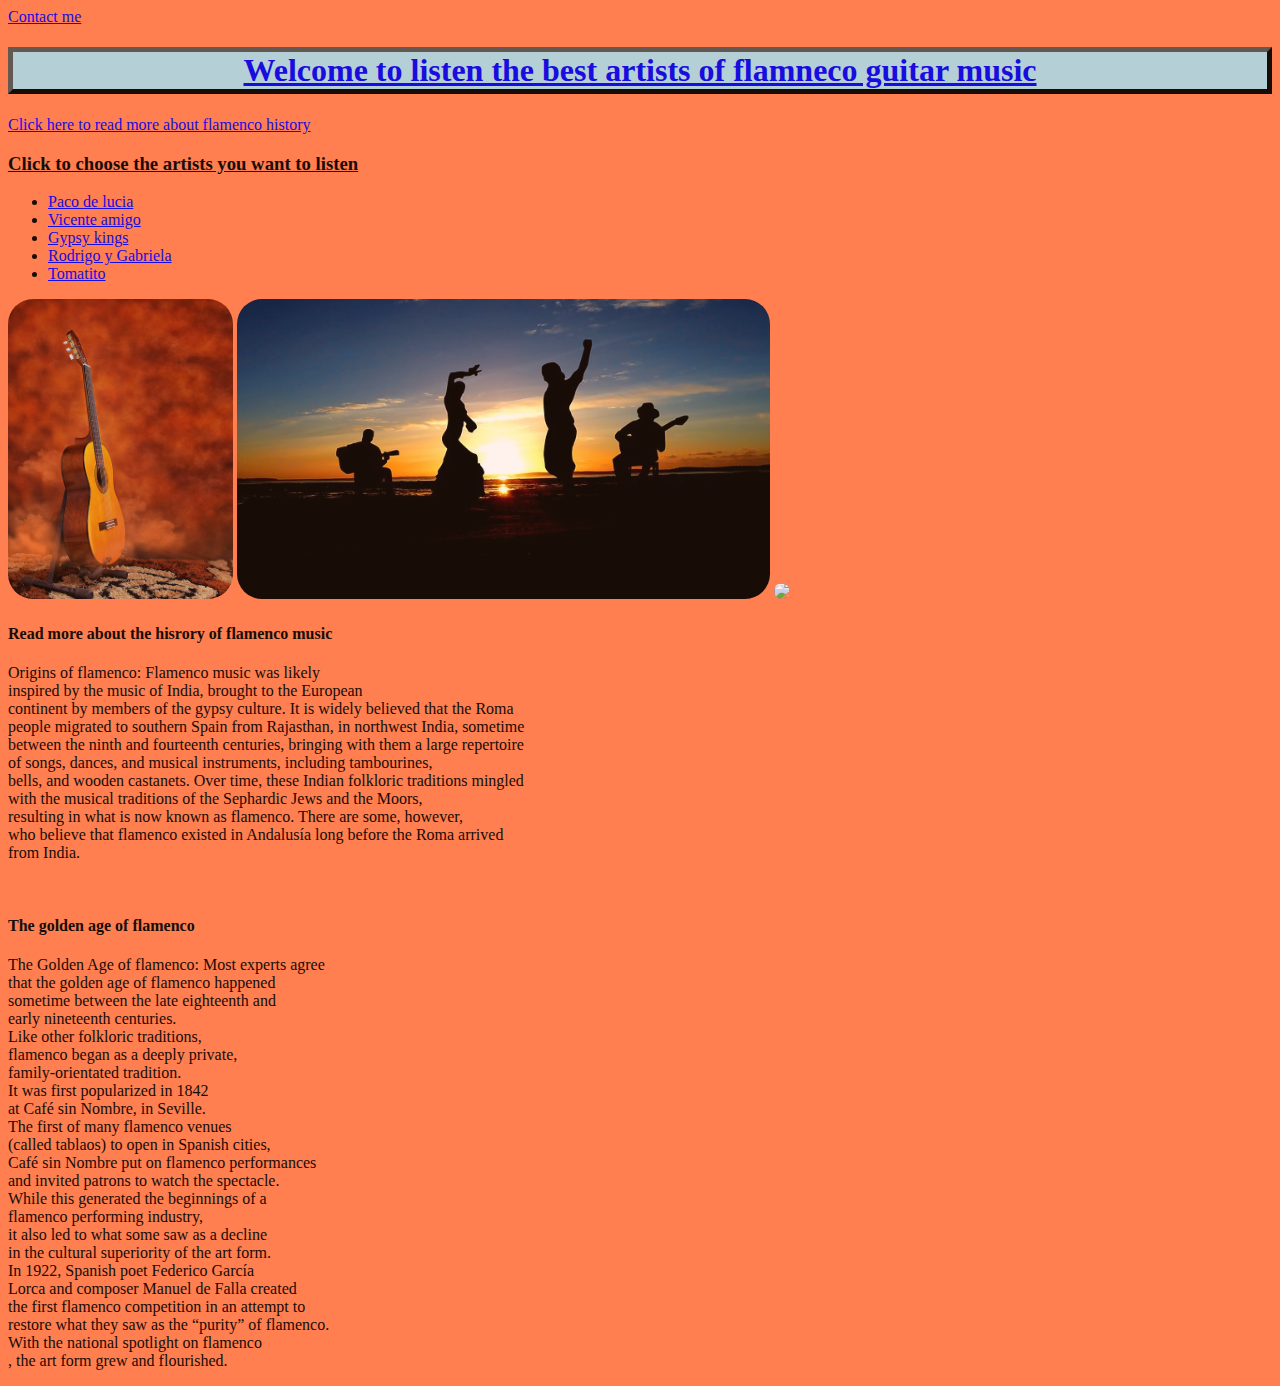
==== index.html @ 71bdaf40 "Add files via upload" ====
<!DOCTYPE html>
<html>
<head>
<a href="contact me.html">Contact me
<link rel="stylesheet" href="style.css">
<title>Flamenco Music</title>


</head>

<body>
<h1>Welcome to listen the best artists of flamneco guitar music</h1> 
<a href="#flamenco">Click here to read more about flamenco history</a>
<h3><u>Click to choose the artists you want to listen</u></h3>

<ul>
<li><a href="https://www.youtube.com/results?search_query=paco+de+lucia" target="_blank">Paco de lucia</a></li>
<li><a href="https://www.youtube.com/results?search_query=vicente+amigo" target="_blank">Vicente amigo</a></li>
<li><a href="https://www.youtube.com/results?search_query=gypsy+king" target="_blank">Gypsy kings</a></li>
<li><a href="https://www.youtube.com/results?search_query=rodrigo+y+gabriela" target="_blank">Rodrigo y Gabriela</a></li>
<li><a href="https://www.youtube.com/results?search_query=tomatito" target="_blank">Tomatito</a></li>

</ul>
<img src="img/guitar classic.jpg" />
<img src="img/sunset dance.jpg" />
<img src="https://media.istockphoto.com/id/1289684289/vector/woman-and-man-dancing-flamenco-with-guitar-vector-illustration.jpg?s=612x612&w=0&k=20&c=x_beMVxQnCf5PeYCL8fDt6MRxqlNmsT7DRpklMkXvto=" />
<h4 id="flamenco"><b>Read more about the hisrory of flamenco music</b></h4>
<p>Origins of flamenco: Flamenco music was likely<br> inspired by the music of India, brought to the European<br> continent by members of the gypsy culture. It is widely believed that the Roma<br> people migrated to southern Spain from Rajasthan, in northwest India, sometime <br>between the ninth and fourteenth centuries, bringing with them a large repertoire<br> of songs, dances, and musical instruments, including tambourines,<br> bells, and wooden castanets. Over time, these Indian folkloric traditions mingled<br> with the musical traditions of the Sephardic Jews and the Moors,<br> resulting in what is now known as flamenco. There are some, however,<br> who believe that flamenco existed in Andalusía long before the Roma arrived<br> from India.
</p>
<br>
<h4>The golden age of flamenco
</h4>

<p>The Golden Age of flamenco: Most experts agree<br> that the golden age of flamenco happened<br> sometime between the late eighteenth and <br>early nineteenth centuries.<br> Like other folkloric traditions,<br> flamenco began as a deeply private,<br> family-orientated tradition.<br> It was first popularized in 1842<br> at Café sin Nombre, in Seville.<br> The first of many flamenco venues<br> (called tablaos) to open in Spanish cities,<br> Café sin Nombre put on flamenco performances<br> and invited patrons to watch the spectacle.<br> While this generated the beginnings of a<br> flamenco performing industry,<br> it also led to what some saw as a decline<br> in the cultural superiority of the art form.<br> In 1922, Spanish poet Federico García<br> Lorca and composer Manuel de Falla created<br> the first flamenco competition in an attempt to<br> restore what they saw as the “purity” of flamenco.<br> With the national spotlight on flamenco<br>, the art form grew and flourished.
</p>


</body>



</html>
---- style.css ----
body {
  background-color:  coral;
  opacity: 0.9;
}

h1 {
	
  border: 5px outset black;
  background-color: lightblue;    
  text-align: center;
}
	

 
 
 

h3 {color:black;	}

img {
	height:300px;
  border-radius: 25px;
  
}
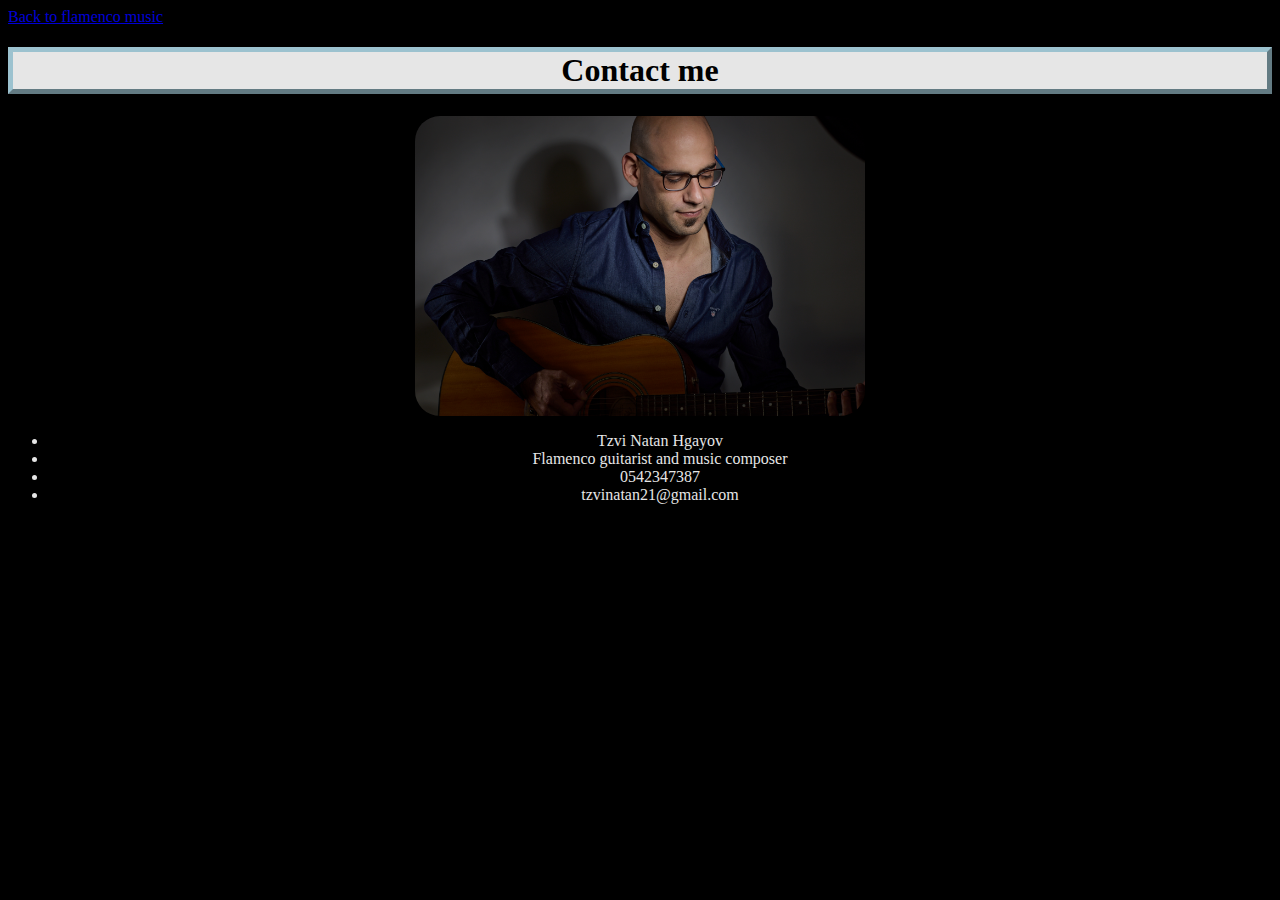
==== commit 4d67fe70: "Add files via upload" ====
--- a/index.html
+++ b/index.html
@@ -1,42 +1,25 @@
-<!DOCTYPE html>
 <html>
 <head>
-<a href="contact me.html">Contact me
-<link rel="stylesheet" href="style.css">
-<title>Flamenco Music</title>
+<link rel="stylesheet" href="styles.css">
+
+<title>Contact me</title>
+</head>
 
 
-</head>
+<body>
+<a href="index.html">Back to flamenco music</a>
+<h1>Contact me</h1>
 
-<body>
-<h1>Welcome to listen the best artists of flamneco guitar music</h1> 
-<a href="#flamenco">Click here to read more about flamenco history</a>
-<h3><u>Click to choose the artists you want to listen</u></h3>
+<img src="img/Zvika3107.jpg" />
+
 
 <ul>
-<li><a href="https://www.youtube.com/results?search_query=paco+de+lucia" target="_blank">Paco de lucia</a></li>
-<li><a href="https://www.youtube.com/results?search_query=vicente+amigo" target="_blank">Vicente amigo</a></li>
-<li><a href="https://www.youtube.com/results?search_query=gypsy+king" target="_blank">Gypsy kings</a></li>
-<li><a href="https://www.youtube.com/results?search_query=rodrigo+y+gabriela" target="_blank">Rodrigo y Gabriela</a></li>
-<li><a href="https://www.youtube.com/results?search_query=tomatito" target="_blank">Tomatito</a></li>
+<li>Tzvi Natan Hgayov</li>
+<li>Flamenco guitarist and music composer</li>
+<li>0542347387</li>
+<li>tzvinatan21@gmail.com</li>
 
 </ul>
-<img src="img/guitar classic.jpg" />
-<img src="img/sunset dance.jpg" />
-<img src="https://media.istockphoto.com/id/1289684289/vector/woman-and-man-dancing-flamenco-with-guitar-vector-illustration.jpg?s=612x612&w=0&k=20&c=x_beMVxQnCf5PeYCL8fDt6MRxqlNmsT7DRpklMkXvto=" />
-<h4 id="flamenco"><b>Read more about the hisrory of flamenco music</b></h4>
-<p>Origins of flamenco: Flamenco music was likely<br> inspired by the music of India, brought to the European<br> continent by members of the gypsy culture. It is widely believed that the Roma<br> people migrated to southern Spain from Rajasthan, in northwest India, sometime <br>between the ninth and fourteenth centuries, bringing with them a large repertoire<br> of songs, dances, and musical instruments, including tambourines,<br> bells, and wooden castanets. Over time, these Indian folkloric traditions mingled<br> with the musical traditions of the Sephardic Jews and the Moors,<br> resulting in what is now known as flamenco. There are some, however,<br> who believe that flamenco existed in Andalusía long before the Roma arrived<br> from India.
-</p>
-<br>
-<h4>The golden age of flamenco
-</h4>
-
-<p>The Golden Age of flamenco: Most experts agree<br> that the golden age of flamenco happened<br> sometime between the late eighteenth and <br>early nineteenth centuries.<br> Like other folkloric traditions,<br> flamenco began as a deeply private,<br> family-orientated tradition.<br> It was first popularized in 1842<br> at Café sin Nombre, in Seville.<br> The first of many flamenco venues<br> (called tablaos) to open in Spanish cities,<br> Café sin Nombre put on flamenco performances<br> and invited patrons to watch the spectacle.<br> While this generated the beginnings of a<br> flamenco performing industry,<br> it also led to what some saw as a decline<br> in the cultural superiority of the art form.<br> In 1922, Spanish poet Federico García<br> Lorca and composer Manuel de Falla created<br> the first flamenco competition in an attempt to<br> restore what they saw as the “purity” of flamenco.<br> With the national spotlight on flamenco<br>, the art form grew and flourished.
-</p>
-
 
 </body>
-
-
-
-</html>				+</html>--- a/styles.css
+++ b/styles.css
@@ -0,0 +1,35 @@
+
+body {background-color:  black;
+  opacity: 0.9;
+  
+}
+h1 {
+  border: 5px outset lightblue;
+  background-color: white;    
+  text-align: center;
+  }
+  
+  
+  
+  img {
+	height:300px;
+  border-radius: 25px;
+  display: block;
+  margin-left: auto;
+  margin-right: auto;
+}
+  
+  
+  
+  ul 
+  {color: white;
+  text-align: center;
+  
+  }
+  fa {
+  padding: 20px;
+  font-size: 30px;
+  width: 50px;
+  text-align: center;
+  text-decoration: none;
+}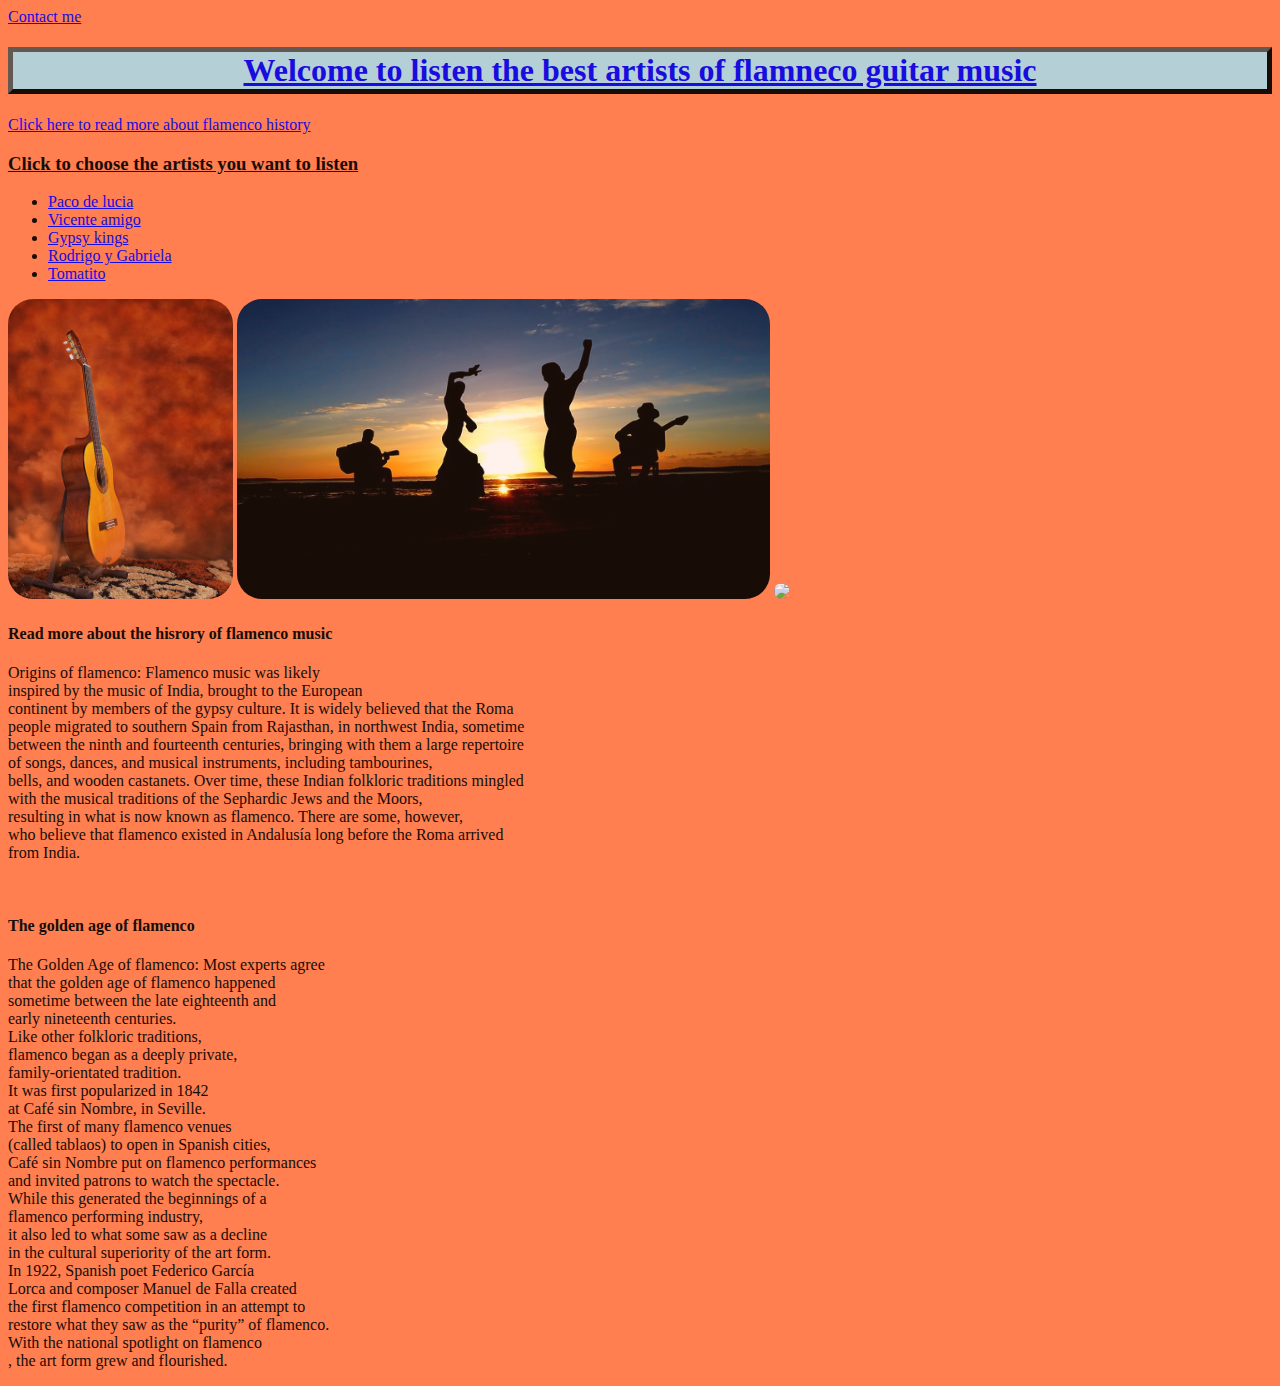
==== commit b057567a: "Add files via upload" ====
--- a/index.html
+++ b/index.html
@@ -1,25 +1,42 @@
+<!DOCTYPE html>
 <html>
 <head>
-<link rel="stylesheet" href="styles.css">
+<a href="contact me.html">Contact me
+<link rel="stylesheet" href="style.css">
+<title>Flamenco Music</title>
 
-<title>Contact me</title>
+
 </head>
 
+<body>
+<h1>Welcome to listen the best artists of flamneco guitar music</h1> 
+<a href="#flamenco">Click here to read more about flamenco history</a>
+<h3><u>Click to choose the artists you want to listen</u></h3>
 
-<body>
-<a href="index.html">Back to flamenco music</a>
-<h1>Contact me</h1>
+<ul>
+<li><a href="https://www.youtube.com/results?search_query=paco+de+lucia" target="_blank">Paco de lucia</a></li>
+<li><a href="https://www.youtube.com/results?search_query=vicente+amigo" target="_blank">Vicente amigo</a></li>
+<li><a href="https://www.youtube.com/results?search_query=gypsy+king" target="_blank">Gypsy kings</a></li>
+<li><a href="https://www.youtube.com/results?search_query=rodrigo+y+gabriela" target="_blank">Rodrigo y Gabriela</a></li>
+<li><a href="https://www.youtube.com/results?search_query=tomatito" target="_blank">Tomatito</a></li>
 
-<img src="img/Zvika3107.jpg" />
+</ul>
+<img src="img/guitar classic.jpg" />
+<img src="img/sunset dance.jpg" />
+<img src="https://media.istockphoto.com/id/1289684289/vector/woman-and-man-dancing-flamenco-with-guitar-vector-illustration.jpg?s=612x612&w=0&k=20&c=x_beMVxQnCf5PeYCL8fDt6MRxqlNmsT7DRpklMkXvto=" />
+<h4 id="flamenco"><b>Read more about the hisrory of flamenco music</b></h4>
+<p>Origins of flamenco: Flamenco music was likely<br> inspired by the music of India, brought to the European<br> continent by members of the gypsy culture. It is widely believed that the Roma<br> people migrated to southern Spain from Rajasthan, in northwest India, sometime <br>between the ninth and fourteenth centuries, bringing with them a large repertoire<br> of songs, dances, and musical instruments, including tambourines,<br> bells, and wooden castanets. Over time, these Indian folkloric traditions mingled<br> with the musical traditions of the Sephardic Jews and the Moors,<br> resulting in what is now known as flamenco. There are some, however,<br> who believe that flamenco existed in Andalusía long before the Roma arrived<br> from India.
+</p>
+<br>
+<h4>The golden age of flamenco
+</h4>
+
+<p>The Golden Age of flamenco: Most experts agree<br> that the golden age of flamenco happened<br> sometime between the late eighteenth and <br>early nineteenth centuries.<br> Like other folkloric traditions,<br> flamenco began as a deeply private,<br> family-orientated tradition.<br> It was first popularized in 1842<br> at Café sin Nombre, in Seville.<br> The first of many flamenco venues<br> (called tablaos) to open in Spanish cities,<br> Café sin Nombre put on flamenco performances<br> and invited patrons to watch the spectacle.<br> While this generated the beginnings of a<br> flamenco performing industry,<br> it also led to what some saw as a decline<br> in the cultural superiority of the art form.<br> In 1922, Spanish poet Federico García<br> Lorca and composer Manuel de Falla created<br> the first flamenco competition in an attempt to<br> restore what they saw as the “purity” of flamenco.<br> With the national spotlight on flamenco<br>, the art form grew and flourished.
+</p>
 
 
-<ul>
-<li>Tzvi Natan Hgayov</li>
-<li>Flamenco guitarist and music composer</li>
-<li>0542347387</li>
-<li>tzvinatan21@gmail.com</li>
+</body>
 
-</ul>
 
-</body>
-</html>+
+</html>				--- a/style.css
+++ b/style.css
@@ -0,0 +1,24 @@
+body {
+  background-color:  coral;
+  opacity: 0.9;
+}
+
+h1 {
+	
+  border: 5px outset black;
+  background-color: lightblue;    
+  text-align: center;
+}
+	
+
+ 
+ 
+ 
+
+h3 {color:black;	}
+
+img {
+	height:300px;
+  border-radius: 25px;
+  
+} 
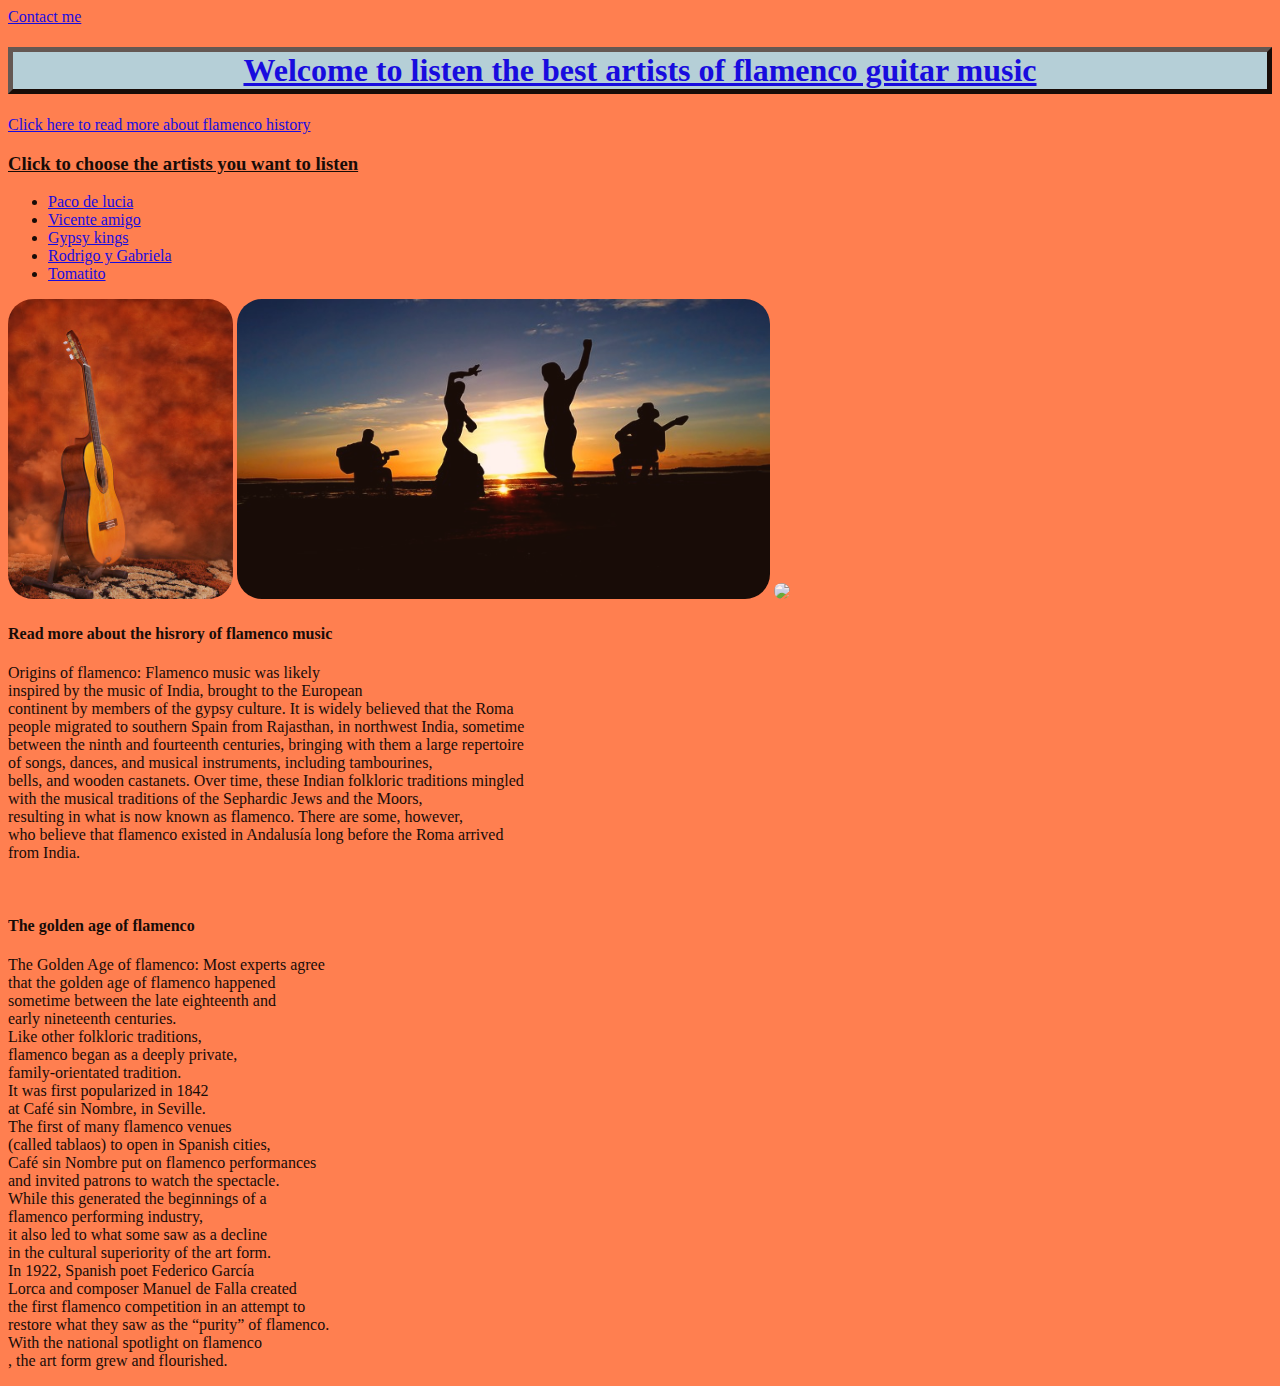
==== commit 0e73ada3: "Add files via upload" ====
--- a/index.html
+++ b/index.html
@@ -1,7 +1,7 @@
 <!DOCTYPE html>
 <html>
 <head>
-<a href="contact me.html">Contact me
+<a href="contact-me.html">Contact me
 <link rel="stylesheet" href="style.css">
 <title>Flamenco Music</title>
 
@@ -9,7 +9,7 @@
 </head>
 
 <body>
-<h1>Welcome to listen the best artists of flamneco guitar music</h1> 
+<h1>Welcome to listen the best artists of flamenco guitar music</h1> 
 <a href="#flamenco">Click here to read more about flamenco history</a>
 <h3><u>Click to choose the artists you want to listen</u></h3>
 
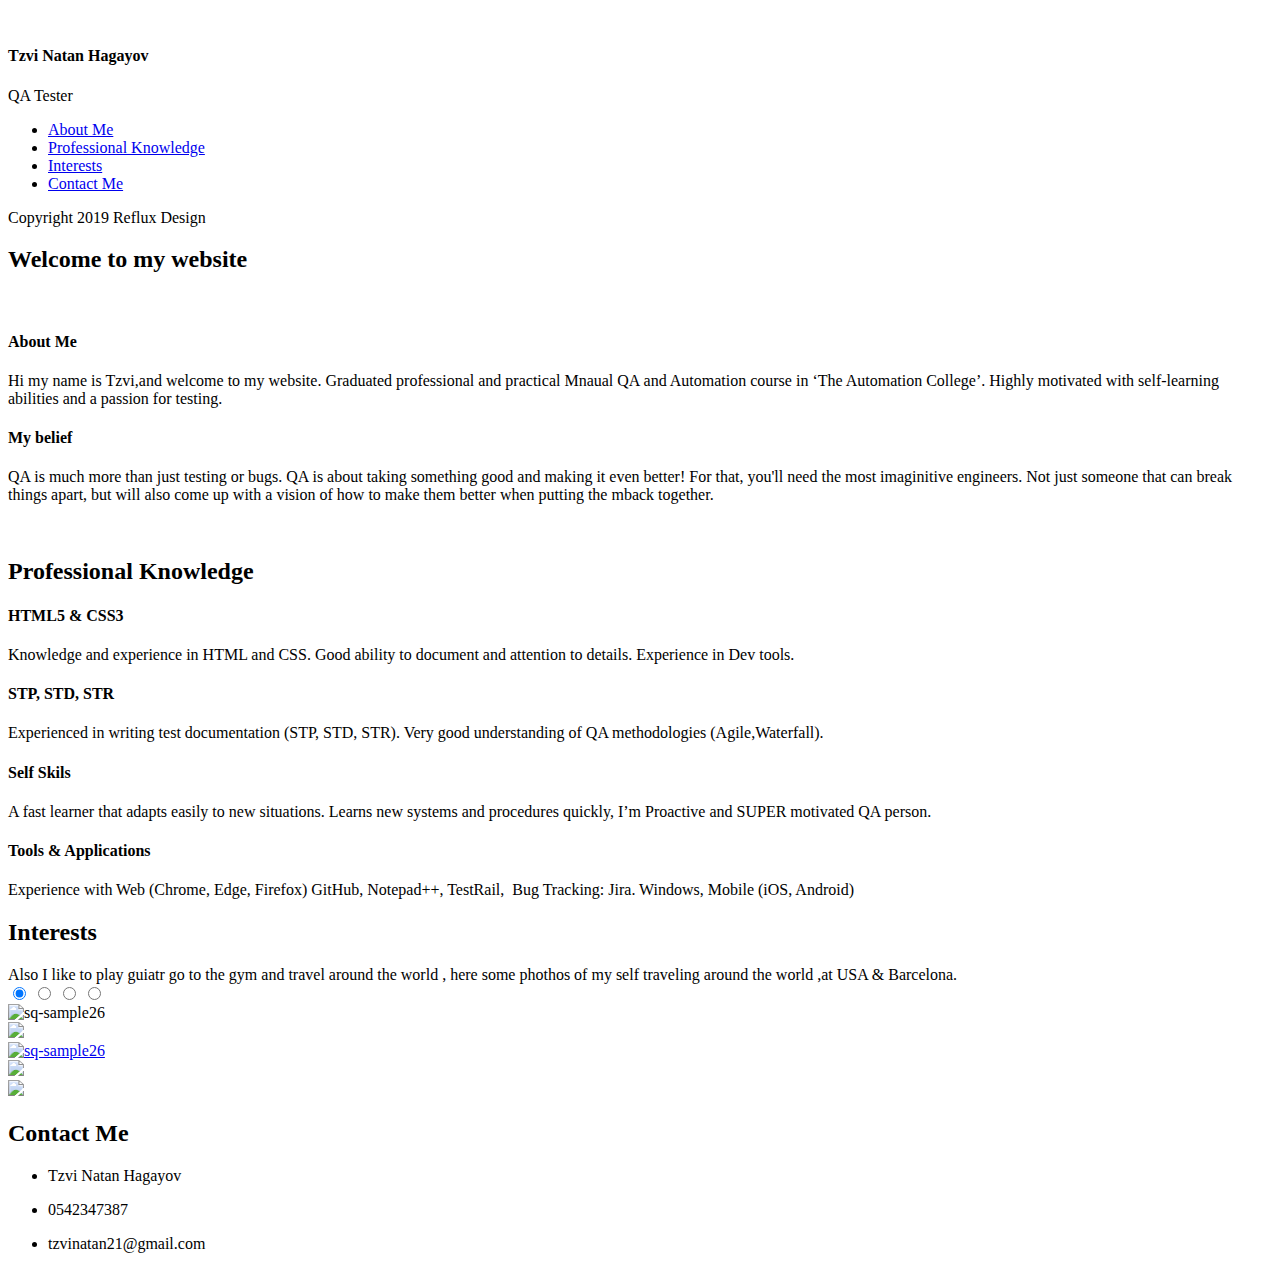
==== commit 5dd44034: "Add files via upload" ====
--- a/index.html
+++ b/index.html
@@ -1,42 +1,405 @@
 <!DOCTYPE html>
-<html>
-<head>
-<a href="contact-me.html">Contact me
-<link rel="stylesheet" href="style.css">
-<title>Flamenco Music</title>
-
-
-</head>
-
-<body>
-<h1>Welcome to listen the best artists of flamenco guitar music</h1> 
-<a href="#flamenco">Click here to read more about flamenco history</a>
-<h3><u>Click to choose the artists you want to listen</u></h3>
-
-<ul>
-<li><a href="https://www.youtube.com/results?search_query=paco+de+lucia" target="_blank">Paco de lucia</a></li>
-<li><a href="https://www.youtube.com/results?search_query=vicente+amigo" target="_blank">Vicente amigo</a></li>
-<li><a href="https://www.youtube.com/results?search_query=gypsy+king" target="_blank">Gypsy kings</a></li>
-<li><a href="https://www.youtube.com/results?search_query=rodrigo+y+gabriela" target="_blank">Rodrigo y Gabriela</a></li>
-<li><a href="https://www.youtube.com/results?search_query=tomatito" target="_blank">Tomatito</a></li>
-
-</ul>
-<img src="img/guitar classic.jpg" />
-<img src="img/sunset dance.jpg" />
-<img src="https://media.istockphoto.com/id/1289684289/vector/woman-and-man-dancing-flamenco-with-guitar-vector-illustration.jpg?s=612x612&w=0&k=20&c=x_beMVxQnCf5PeYCL8fDt6MRxqlNmsT7DRpklMkXvto=" />
-<h4 id="flamenco"><b>Read more about the hisrory of flamenco music</b></h4>
-<p>Origins of flamenco: Flamenco music was likely<br> inspired by the music of India, brought to the European<br> continent by members of the gypsy culture. It is widely believed that the Roma<br> people migrated to southern Spain from Rajasthan, in northwest India, sometime <br>between the ninth and fourteenth centuries, bringing with them a large repertoire<br> of songs, dances, and musical instruments, including tambourines,<br> bells, and wooden castanets. Over time, these Indian folkloric traditions mingled<br> with the musical traditions of the Sephardic Jews and the Moors,<br> resulting in what is now known as flamenco. There are some, however,<br> who believe that flamenco existed in Andalusía long before the Roma arrived<br> from India.
+<html lang="en">
+  <head>
+    <meta charset="utf-8" />
+    <meta
+      name="viewport"
+      content="width=device-width, initial-scale=1, shrink-to-fit=no"
+    />
+    <meta name="description" content="" />
+    <meta name="author" content="" />
+    <link
+      href="https://fonts.googleapis.com/css?family=Lato:100,300,400,700,900"
+      rel="stylesheet"
+    />
+
+    <title>Reflux HTML CSS Template</title>
+<!--
+Reflux Template
+https://templatemo.com/tm-531-reflux
+-->
+    <!-- Bootstrap core CSS -->
+    <link href="vendor/bootstrap/css/bootstrap.min.css" rel="stylesheet" />
+
+    <!-- Additional CSS Files -->
+    <link rel="stylesheet" href="assets/css/fontawesome.css" />
+    <link rel="stylesheet" href="assets/css/templatemo-style.css" />
+    <link rel="stylesheet" href="assets/css/owl.css" />
+    <link rel="stylesheet" href="assets/css/lightbox.css" />
+  </head>
+
+  <body>
+    <div id="page-wraper">
+      <!-- Sidebar Menu -->
+      <div class="responsive-nav">
+        <i class="fa fa-bars" id="menu-toggle"></i>
+        <div id="menu" class="menu">
+          <i class="fa fa-times" id="menu-close"></i>
+          <div class="container">
+            <div class="image">
+              <a href="#"><img src="assets/images/Zvika2814.jpg" alt="" /></a>
+            </div>
+            <div class="author-content">
+              <h4>Tzvi Natan Hagayov</h4>
+              <span>QA Tester</span>
+            </div>
+            <nav class="main-nav" role="navigation">
+              <ul class="main-menu">
+                <li><a href="#section1">About Me</a></li>
+                <li><a href="#section2">Professional Knowledge</a></li>
+                <li><a href="#section3">Interests</a></li>
+				 <li><a href="#section4">Contact Me</a></li>
+				
+              </ul>
+            </nav>
+            <div class="social-network">
+              
+              
+            </div>
+            <div class="copyright-text">
+              <p>Copyright 2019 Reflux Design</p>
+            </div>
+          </div>
+        </div>
+      </div>
+
+      <section class="section about-me" data-section="section1">
+        <div class="container">
+          <div class="section-heading">
+            <h2>Welcome to my website</h2>
+            <div class="line-dec"></div>
+            <span
+              ><P></P> 
+			  
+             </span
+            >
+          </div>
+          <div class="left-image-post">
+            <div class="row">
+              <div class="col-md-6">
+                <div class="left-image">
+                  <img src="assets/images/New york 1.jpg" alt="" />
+                </div>
+              </div>
+              <div class="col-md-6">
+                <div class="right-text">
+                  <h4>About Me</h4>
+                  <p>
+                    Hi my name is Tzvi,and welcome to my website.
+					 Graduated professional and practical Mnaual QA and Automation course in
+					 ‘The Automation College’.
+					  Highly motivated with self-learning abilities
+                     and a passion for testing.
+                  </p>
+                 
+                </div>
+              </div>
+            </div>
+          </div>
+          <div class="right-image-post">
+            <div class="row">
+              <div class="col-md-6">
+                <div class="left-text">
+                  <h4>My belief</h4>
+                  <p>
+                    QA is much more than just testing or bugs.
+QA is about taking something good and making it even better!
+For that, you'll need the most imaginitive engineers.
+Not just someone that can break things apart,
+but will also come up with a vision of how to make
+them better when putting the mback together.
+
+
+                  </p>
+                  <div class="white-button">
+                   
+                  </div>
+                </div>
+              </div>
+              <div class="col-md-6">
+                <div class="right-image">
+                  <img src="assets/images/Zvika2814.jpg" alt="" />
+                </div>
+              </div>
+            </div>
+          </div>
+        </div>
+      </section>
+
+      <section class="section my-services" data-section="section2">
+        <div class="container">
+          <div class="section-heading">
+            <h2>Professional Knowledge</h2>
+            <div class="line-dec"></div>
+            <span
+              ></span
+            >
+          </div>
+          <div class="row">
+            <div class="col-md-6">
+              <div class="service-item">
+                <div class="first-service-icon service-icon"></div>
+                <h4>HTML5 &amp; CSS3</h4>
+                <p>
+                  Knowledge and experience in HTML and CSS.
+				  Good ability to document and attention to details.
+				  Experience in Dev tools.
+				  
+                </p>
+              </div>
+            </div>
+            <div class="col-md-6">
+              <div class="service-item">
+                <div class="second-service-icon service-icon"></div>
+                <h4>STP, STD, STR</h4>
+                <p>
+                 Experienced in writing test documentation (STP, STD, STR).
+				  Very good understanding of QA methodologies 
+				  (Agile,Waterfall).
+                </p>
+              </div>
+            </div>
+            <div class="col-md-6">
+              <div class="service-item">
+                <div class="third-service-icon service-icon"></div>
+                <h4>Self Skils</h4>
+                <p>
+                A fast learner that adapts easily to new situations.
+ Learns new systems and procedures quickly,
+ I’m Proactive and SUPER motivated QA person.
+				 
+                </p>
+              </div>
+            </div>
+            <div class="col-md-6">
+              <div class="service-item">
+                <div class="fourth-service-icon service-icon"></div>
+                <h4> Tools & Applications</h4>
+                <p>
+				Experience with Web 
+				 (Chrome, Edge, Firefox)
+                 GitHub, Notepad++, TestRail,
+ ️                 Bug Tracking: Jira.
+ Windows, Mobile (iOS, Android)
+                </p>
+              </div>
+            </div>
+          </div>
+        </div>
+      </section>
+
+      <section class="section my-work" data-section="section3">
+        <div class="container">
+          <div class="section-heading">
+            <h2>Interests</h2>
+            <div class="line-dec"></div>
+            <span
+              >Also I like to play guiatr go to the gym and travel around the world ,
+			  here some phothos of my self traveling around the world ,at USA & Barcelona.			  </span
+            >
+          </div>
+          <div class="row">
+            <div class="isotope-wrapper">
+              <form class="isotope-toolbar">
+                <label
+                  ><input
+                    type="radio"
+                    data-type="*"
+                    checked=""
+                    name="isotope-filter"
+                  />
+                  <span></span></label
+                >
+                <label
+                  ><input
+                    type="radio"
+                    data-type="people"
+                    name="isotope-filter"
+                  />
+                  <span></span></label
+                >
+                <label
+                  ><input
+                    type="radio"
+                    data-type="nature"
+                    name="isotope-filter"
+                  />
+                  <span></span></label
+                >
+                <label
+                  ><input
+                    type="radio"
+                    data-type="animals"
+                    name="isotope-filter"
+                  />
+                  <span></span></label
+                >
+              </form>
+              <div class="isotope-box">
+                <div class="isotope-item" data-type="nature">
+               
+                    <img
+                      src="assets/images/New york 2.jpg"
+                      alt="sq-sample26"
+                    />
+                   
+                      <a
+                        href="assets/images/New york 2.jpg"
+                        
+                       
+                       
+                    </figcaption>
+                  </figure>
+                </div>
+
+                <div class="isotope-item" data-type="people">
+                 
+                    <img
+                      src="assets/images/Barcelona 1.jpg"
+                   
+                        href="assets/images/Barcelona 1.jpg"
+                    
+                    
+
+                    </figcaption>
+                  </figure>
+                </div>
+
+                <div class="isotope-item" data-type="animals">
+                  
+                    <img
+                      src="assets/images/Barcelona 2.jpg"
+                      alt="sq-sample26"
+                    />
+                    <figcaption>
+                      <a
+                        href="assets/images/Barcelona 2.jpg"
+                   
+                    </figcaption>
+                  </figure>
+                </div>
+
+                <div class="isotope-item" data-type="people">
+                 
+                    <img
+                      src="assets/images/New york 3.jpg"
+                      
+                    />
+                    <figcaption>
+                      <a
+                        href="assets/images/New york 3.jpg"
+                      
+                   
+                      
+                      
+                    </figcaption>
+                  </figure>
+                </div>
+
+                <div class="isotope-item" data-type="nature">
+                 
+                    <img
+                      src="assets/images/Barcelona 3.jpg"
+
+                    />
+                    <figcaption>
+                      <a
+                        href="assets/images/Barcelona 3.jpg"
+                      
+                    </figcaption>
+                  </figure>
+                </div>
+
+                <div class="isotope-item" data-type="animals">
+                  <figure 
+                      ></a>
+
+                    </figcaption>
+                  </figure>
+                </div>
+              </div>
+            </div>
+          </div>
+        </div>
+      </section>
+
+      <section class="section contact-me" data-section="section4">
+        <div class="container">
+          <div class="section-heading">
+            <h2>Contact Me</h2>
+            <div class="line-dec"></div>
+            <span
+              ><ul>
+<li>Tzvi Natan Hagayov</li><p>
 </p>
-<br>
-<h4>The golden age of flamenco
-</h4>
-
-<p>The Golden Age of flamenco: Most experts agree<br> that the golden age of flamenco happened<br> sometime between the late eighteenth and <br>early nineteenth centuries.<br> Like other folkloric traditions,<br> flamenco began as a deeply private,<br> family-orientated tradition.<br> It was first popularized in 1842<br> at Café sin Nombre, in Seville.<br> The first of many flamenco venues<br> (called tablaos) to open in Spanish cities,<br> Café sin Nombre put on flamenco performances<br> and invited patrons to watch the spectacle.<br> While this generated the beginnings of a<br> flamenco performing industry,<br> it also led to what some saw as a decline<br> in the cultural superiority of the art form.<br> In 1922, Spanish poet Federico García<br> Lorca and composer Manuel de Falla created<br> the first flamenco competition in an attempt to<br> restore what they saw as the “purity” of flamenco.<br> With the national spotlight on flamenco<br>, the art form grew and flourished.
+
+<li>0542347387</li><p>
 </p>
-
-
-</body>
-
-
-
-</html>				+<li>tzvinatan21@gmail.com</li><p></p>
+
+</ul></span>
+			 
+          <span>
+            </span>
+
+    <!-- Scripts -->
+    <!-- Bootstrap core JavaScript -->
+    <script src="vendor/jquery/jquery.min.js"></script>
+    <script src="vendor/bootstrap/js/bootstrap.bundle.min.js"></script>
+
+    <script src="assets/js/isotope.min.js"></script>
+    <script src="assets/js/owl-carousel.js"></script>
+    <script src="assets/js/lightbox.js"></script>
+    <script src="assets/js/custom.js"></script>
+    <script>
+      //according to loftblog tut
+      $(".main-menu li:first").addClass("active");
+
+      var showSection = function showSection(section, isAnimate) {
+        var direction = section.replace(/#/, ""),
+          reqSection = $(".section").filter(
+            '[data-section="' + direction + '"]'
+          ),
+          reqSectionPos = reqSection.offset().top - 0;
+
+        if (isAnimate) {
+          $("body, html").animate(
+            {
+              scrollTop: reqSectionPos
+            },
+            800
+          );
+        } else {
+          $("body, html").scrollTop(reqSectionPos);
+        }
+      };
+
+      var checkSection = function checkSection() {
+        $(".section").each(function() {
+          var $this = $(this),
+            topEdge = $this.offset().top - 80,
+            bottomEdge = topEdge + $this.height(),
+            wScroll = $(window).scrollTop();
+          if (topEdge < wScroll && bottomEdge > wScroll) {
+            var currentId = $this.data("section"),
+              reqLink = $("a").filter("[href*=\\#" + currentId + "]");
+            reqLink
+              .closest("li")
+              .addClass("active")
+              .siblings()
+              .removeClass("active");
+          }
+        });
+      };
+
+      $(".main-menu").on("click", "a", function(e) {
+        e.preventDefault();
+        showSection($(this).attr("href"), true);
+      });
+
+      $(window).scroll(function() {
+        checkSection();
+      });
+    </script>
+  </body>
+</html>
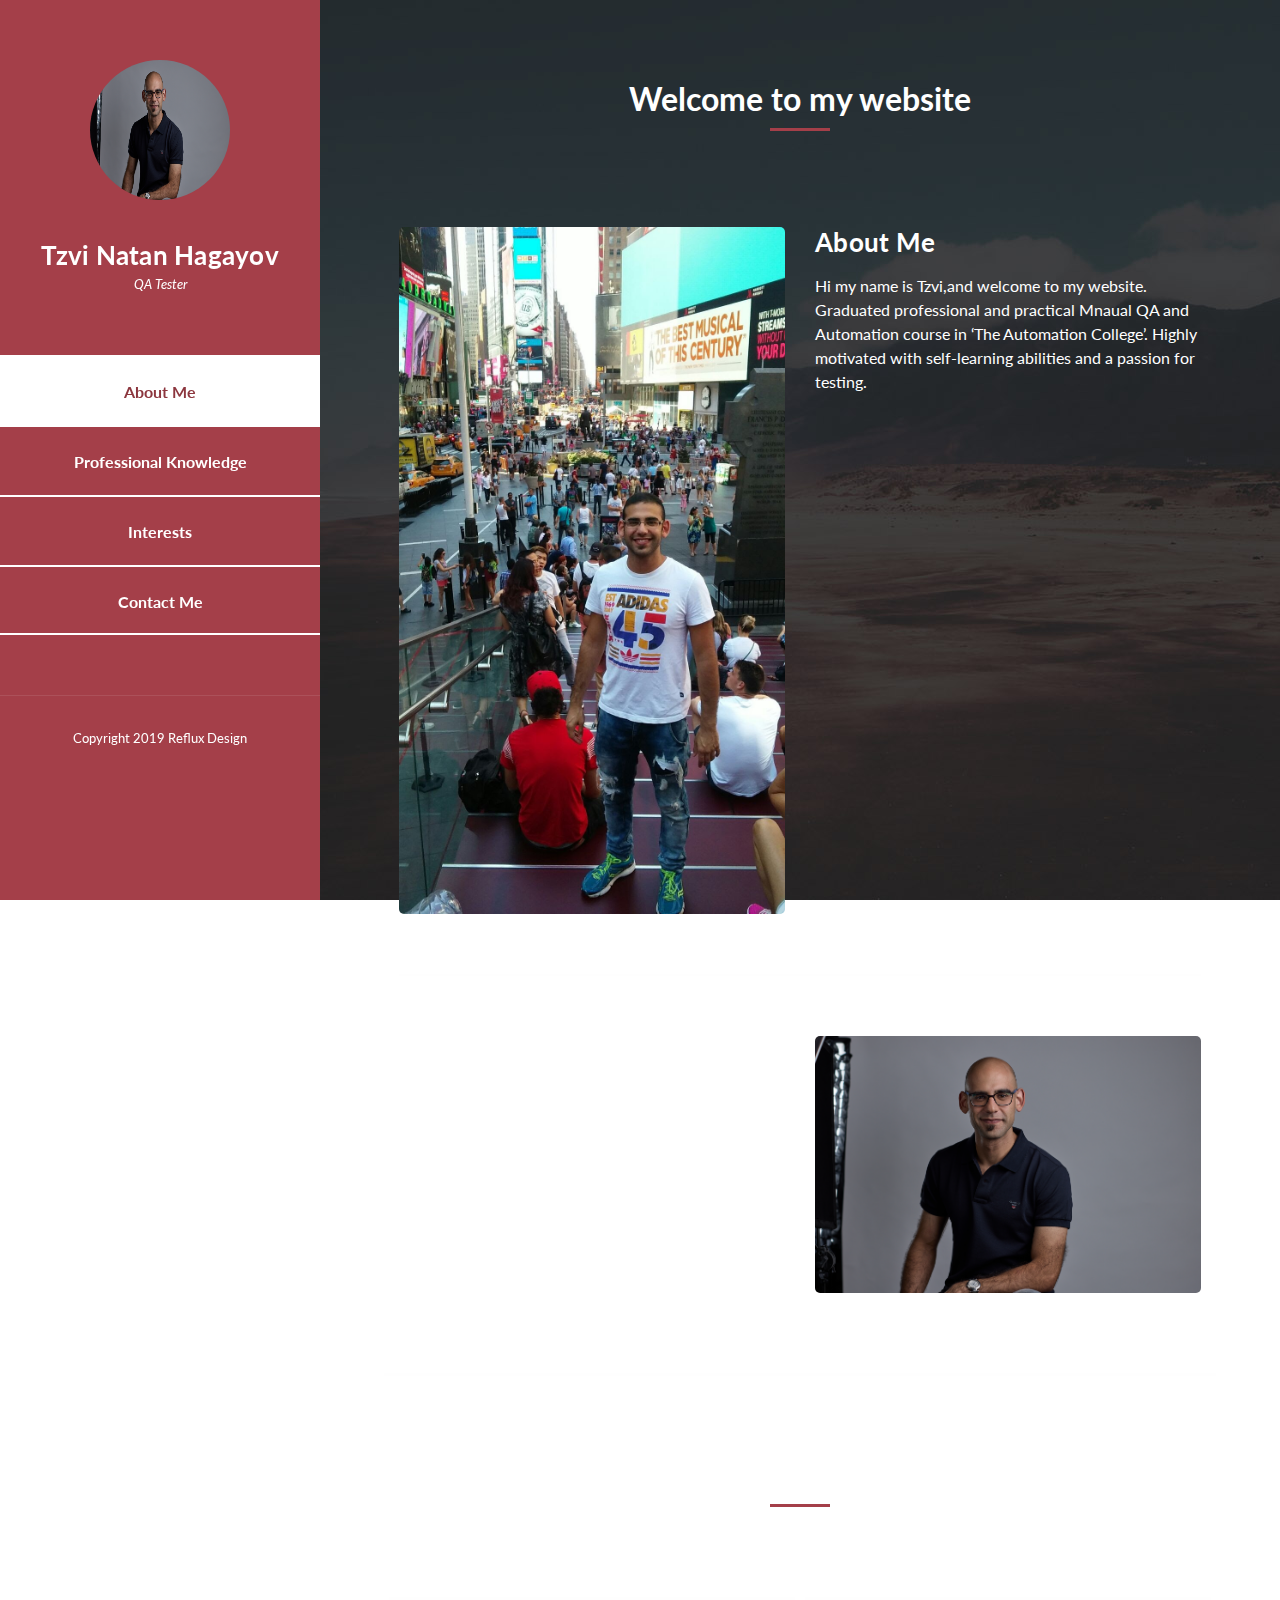
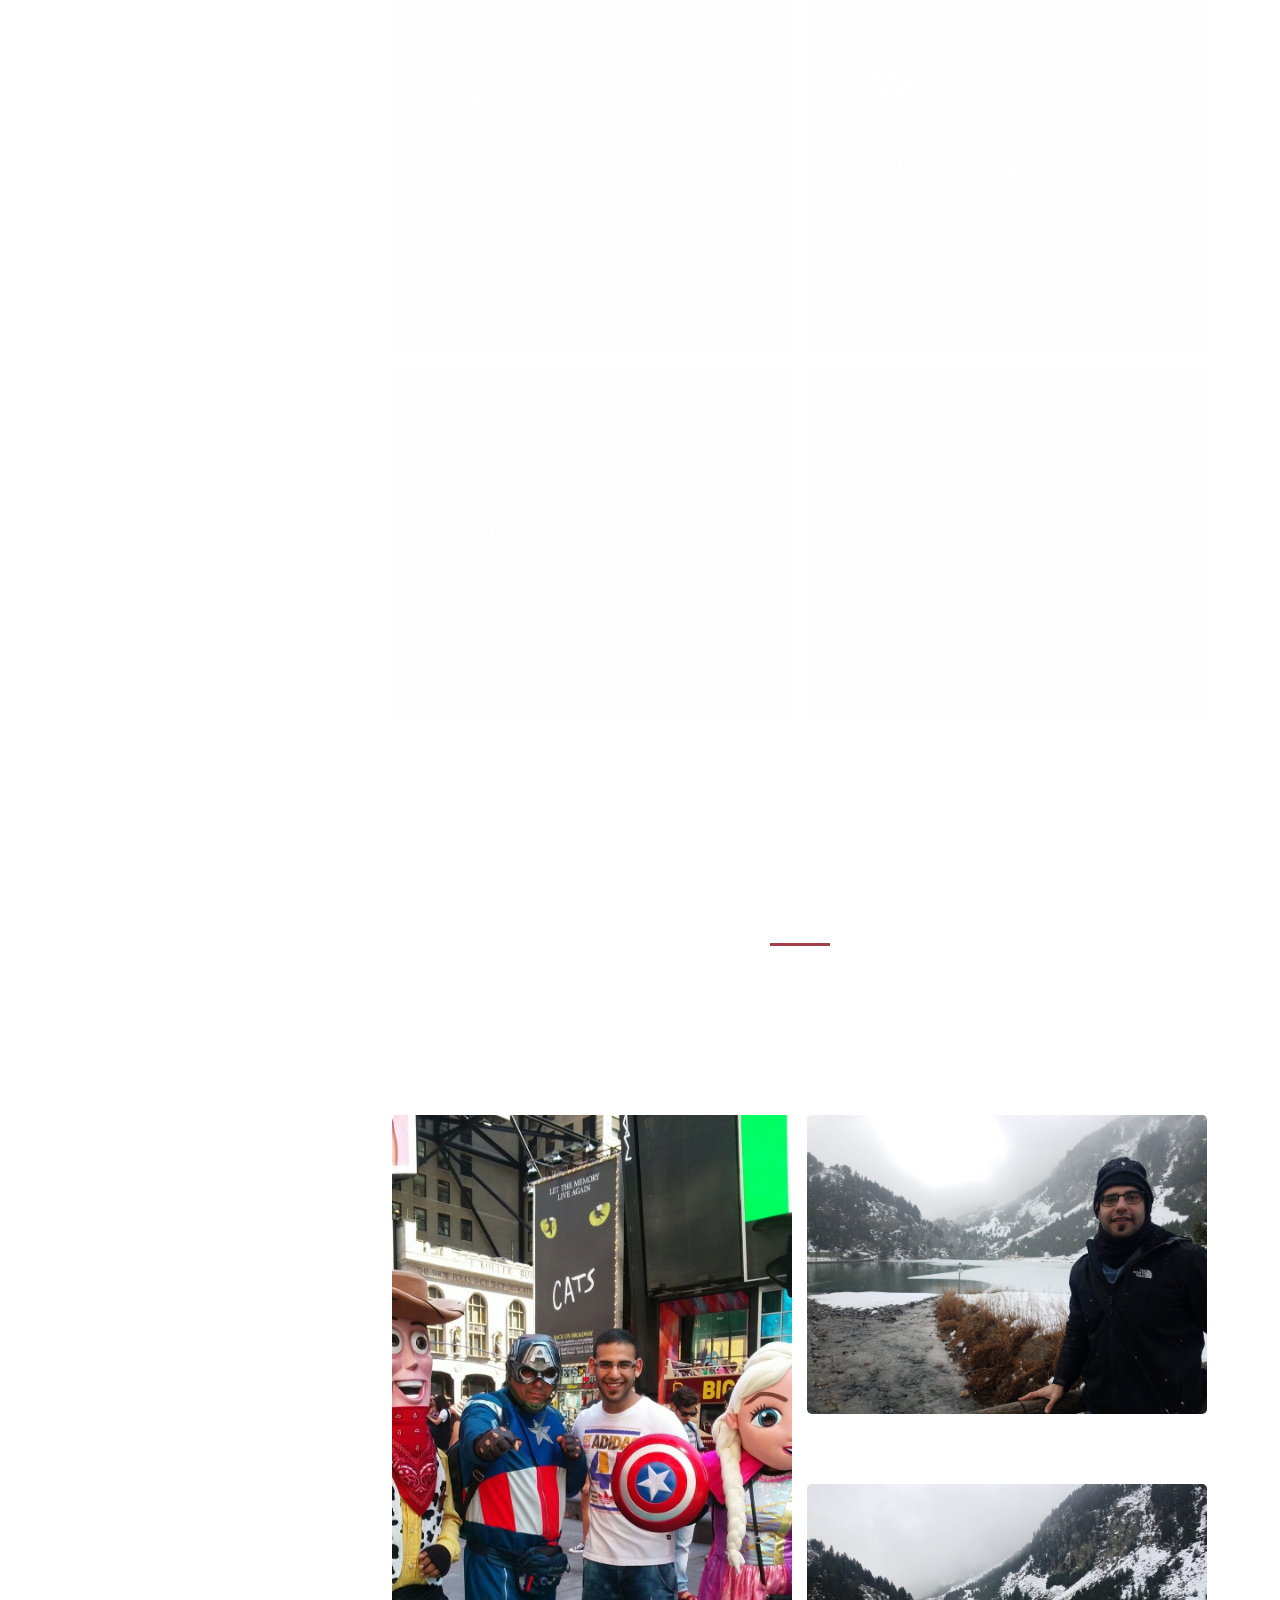
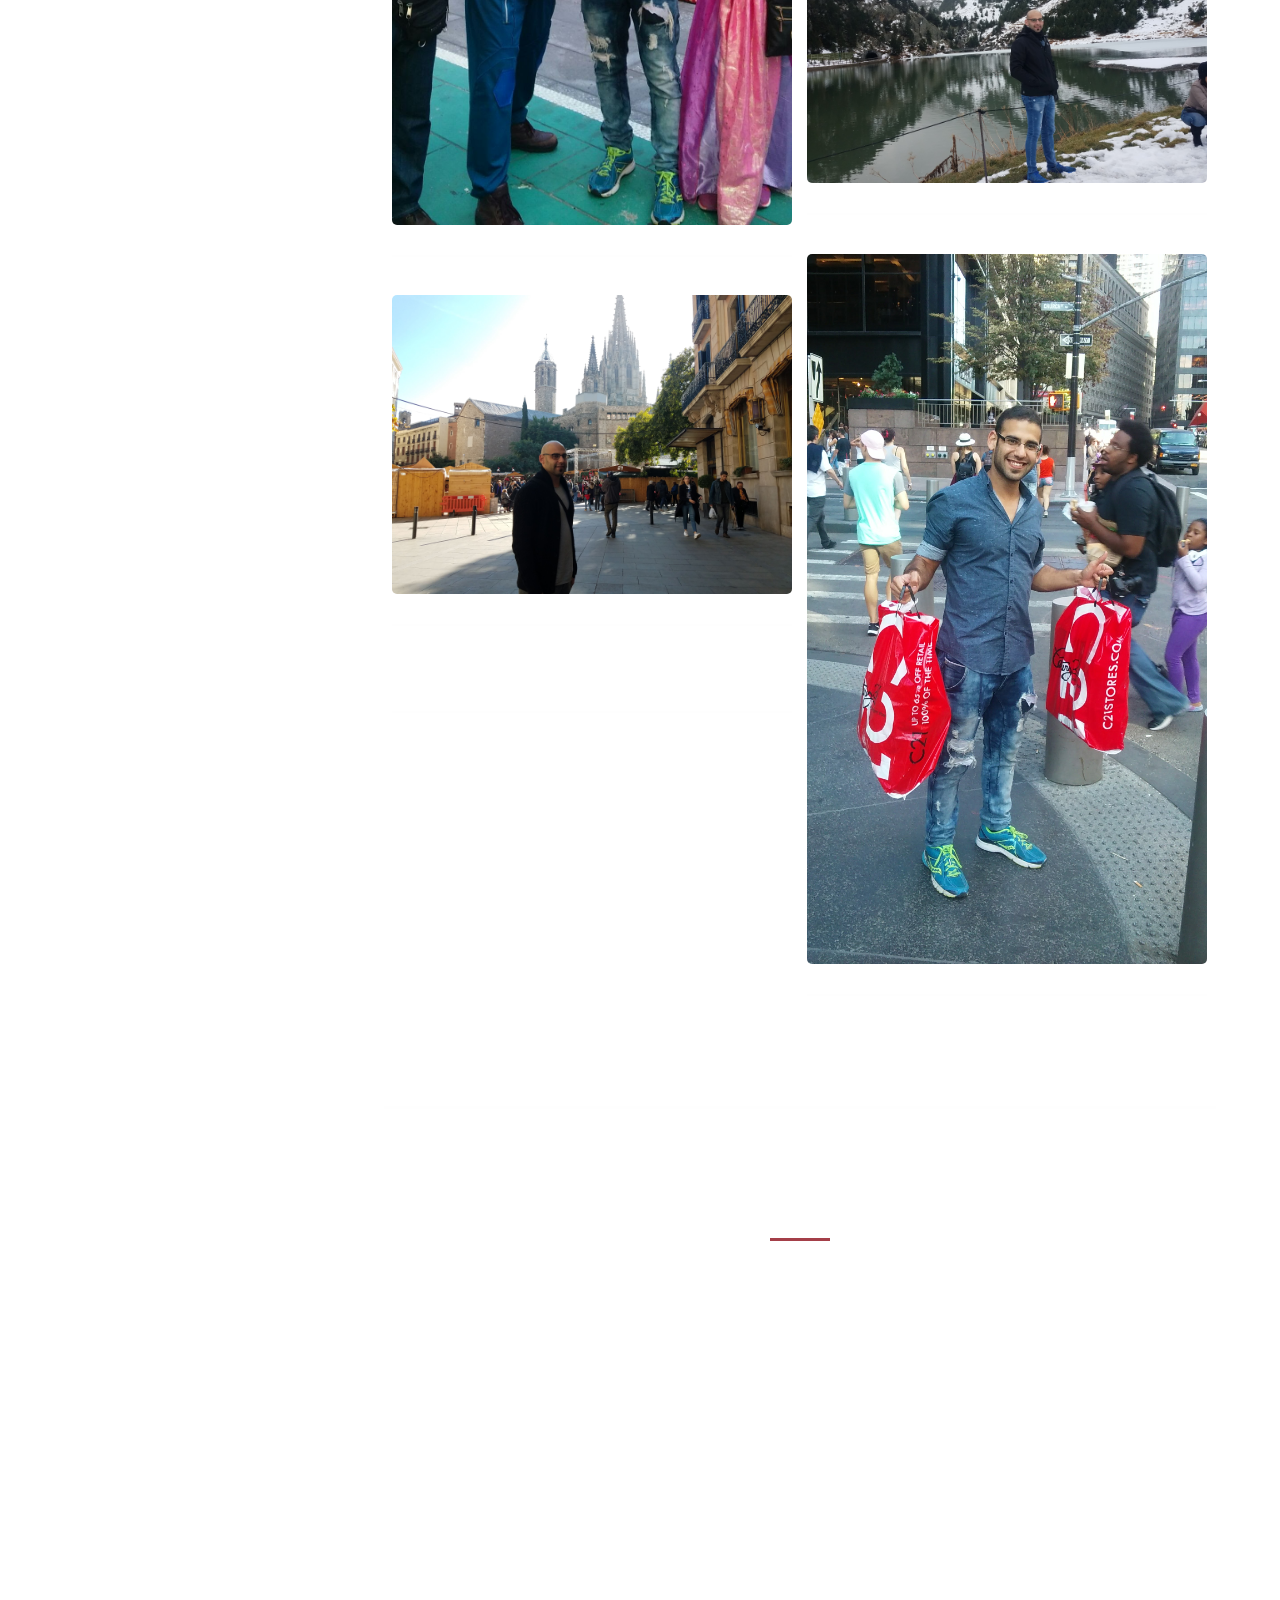
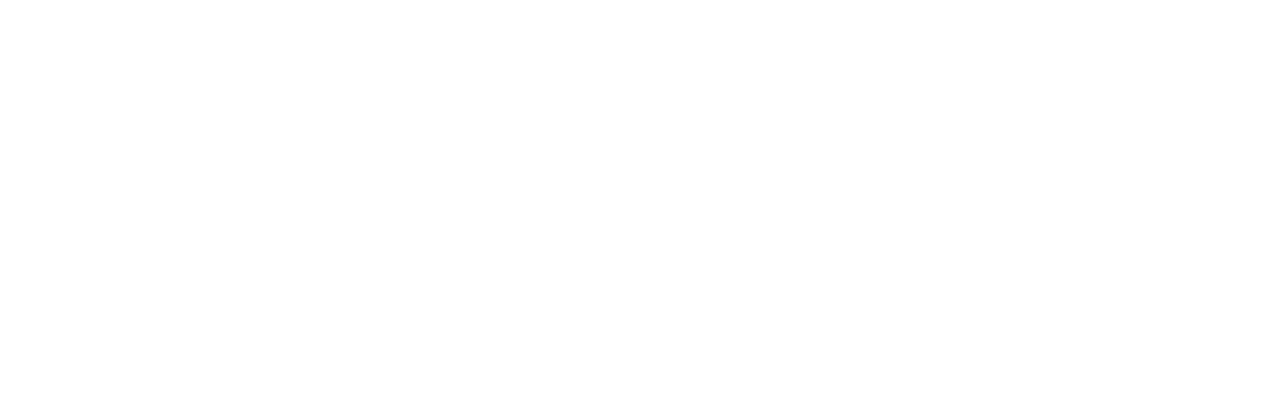
==== commit 81d5545a: "Add files via upload" ====
--- a/index.html
+++ b/index.html
@@ -156,6 +156,7 @@
                  Experienced in writing test documentation (STP, STD, STR).
 				  Very good understanding of QA methodologies 
 				  (Agile,Waterfall).
+				  Passion for testing.
                 </p>
               </div>
             </div>
--- a/assets/css/templatemo-style.css
+++ b/assets/css/templatemo-style.css
@@ -0,0 +1,811 @@
+/*
+
+Reflux Template
+
+https://templatemo.com/tm-531-reflux
+
+*/
+
+@import url(fontawesome.css);
+@import url("https://fonts.googleapis.com/css?family=Lato:100,300,400,700,900");
+body {
+    font-family: 'Lato', sans-serif;
+}
+
+#page-wraper {
+    background: url(../images/page-bg.jpg) no-repeat center center fixed;
+    -webkit-background-size: cover;
+    -moz-background-size: cover;
+    -o-background-size: cover;
+    background-size: cover;
+    width: 100%;
+}
+
+
+/* Basic */
+
+body {
+    overflow-x: hidden;
+}
+
+input,
+select,
+textarea {
+    outline: none;
+}
+
+a,
+a:hover {
+    text-decoration: none;
+}
+
+p {
+    font-size: 16px;
+    line-height: 24px;
+    color: #fff;
+}
+
+h4 {
+    font-size: 26px;
+    font-weight: 700;
+    color: #fff;
+    letter-spacing: 0.25px;
+}
+
+img {
+    width: 100%;
+    overflow: hidden;
+}
+
+ul {
+    padding: 0;
+    margin: 0;
+    list-style: none;
+}
+
+ul li {
+    display: inline-block;
+}
+
+html {
+    -webkit-box-sizing: border-box;
+    -moz-box-sizing: border-box;
+    box-sizing: border-box;
+}
+
+*,
+*:before,
+*:after {
+    -webkit-box-sizing: inherit;
+    -moz-box-sizing: inherit;
+    box-sizing: inherit;
+}
+
+.clearfix {
+    zoom: 1;
+}
+
+.clearfix:before,
+.clearfix:after {
+    content: "";
+    display: table;
+}
+
+.clearfix:after {
+    clear: both;
+}
+
+.container {
+    margin: 0 auto;
+}
+
+.main-nav {
+    text-align: center;
+}
+
+.main-nav li:last-child a {
+    border-bottom: 2px solid #fff;
+}
+
+.main-nav li {
+    display: block;
+}
+
+.main-nav li a {
+    height: 70px;
+    line-height: 70px;
+    display: inline-block;
+    font-size: 16px;
+    font-weight: 700;
+    color: #fff;
+    width: 100%;
+    transition: all 0.5s;
+    border-top: 2px solid #fff;
+}
+
+.main-nav li:hover a,
+.main-nav li.active a {
+    background: #fff;
+    color: #8c363e;
+}
+
+/* Sidebar Menu */
+
+.menu .image {
+    margin-top: 60px;
+}
+
+.menu .image img {
+    width: 140px;
+    height: 140px;
+    border-radius: 50%;
+    text-align: center;
+}
+
+.menu .author-content {
+    margin: 40px 0px 60px 0px;
+}
+
+.menu .author-content h4 {
+    margin-bottom: 0px;
+}
+
+.menu .author-content span {
+    font-size: 13px;
+    font-style: italic;
+    color: #fff;
+}
+
+.menu .social-network {
+    margin-top: 60px;
+}
+
+.menu .social-network ul li {
+    margin: 0 3px;
+}
+
+.menu .social-network ul li a {
+    width: 40px;
+    height: 40px;
+    display: inline-block;
+    text-align: center;
+    line-height: 40px;
+    background-color: rgba(0, 0, 0, 0.2);
+    color: #fff;
+    font-size: 14px;
+    transition: all 0.5s;
+}
+
+.menu .social-network ul li a:hover {
+    background-color: #fff;
+    color: #a43f49;
+}
+
+.menu .copyright-text {
+    position: relative;
+    margin-top: 60px;
+}
+
+.menu .copyright-text p {
+    border-top: 1px solid rgba(250, 250, 250, 0.1);
+    display: inline-block;
+    width: 100%;
+    padding-left: 30px;
+    padding-right: 30px;
+    padding-top: 30px;
+    font-size: 13px;
+}
+
+.menu:before,
+.menu:after {
+    content: "";
+    display: table;
+}
+
+.menu:after {
+    clear: both;
+}
+
+.menu a {
+    text-decoration: none;
+    color: inherit;
+}
+
+.menu {
+    text-align: center;
+}
+
+.menu::-webkit-scrollbar {
+    display: none;
+}
+
+.menu {
+    left: 10%;
+  -webkit-transition: -webkit-transform 233ms cubic-bezier(0, 0, 0.21, 1);
+  -webkit-overflow-scrolling: touch;
+  background-color: #a43f49;
+  box-sizing: border-box;
+  height: 100vh;  
+  max-height: 100vh !important;
+  max-width: 80vw !important;
+  min-width: 45px !important;
+  outline: none;
+  overflow-x: hidden !important;
+  overflow-y: auto !important;
+  padding: 0;
+  position: fixed !important;
+  top: calc(0px);  
+  width: 20%;
+  will-change: transform;
+  z-index: 9999 !important;
+}
+
+.menu-toggle {
+  color: #fff;
+  cursor: pointer;
+  font-size: 25px;
+  position: fixed;
+  right: 25px;
+  top: 25px;
+}
+
+#menu-toggle {
+    z-index: 999;
+    cursor: pointer;
+    position: fixed;
+    top: 0;
+    left: 0;
+    color: #a43f49;
+    background-color: #fff;
+    width: 60px;
+    height: 60px;
+    text-align: center;
+    display: inline-block;
+    line-height: 60px;
+}
+
+.menu-close {
+  cursor: pointer;
+}
+
+#menu-close {
+    cursor: pointer;
+    text-align: right;
+    color: #a43f49;
+    background-color: #fff;
+    width: 100%;
+    height: 60px;
+    text-align: center;
+    display: inline-block;
+    line-height: 60px;
+}
+
+
+/* Section */
+
+.section {
+    color: #fff;
+    width: 55%;
+    right: 10%;
+    left: 35%;
+    position: relative;
+    min-height: 100vh;
+    padding-bottom: 80px;
+    border-bottom: 3px solid rgba(250, 250, 250, 0.25);
+}
+
+.section-heading {
+    text-align: center;
+    padding: 80px 45px;
+}
+
+.section-heading h2 {
+    font-size: 32px;
+    font-weight: 700;
+    color: #fff;
+}
+
+.section-heading .line-dec {
+    width: 60px;
+    height: 3px;
+    background-color: #a43f49;
+    margin: 10px auto;
+}
+
+.section-heading span {
+    margin-top: 5px;
+    font-size: 16px;
+    color: #fff;
+    letter-spacing: 0.5px;
+}
+
+
+/* Buttons */
+
+.white-button a {
+    display: inline-block;
+    padding: 12px 20px;
+    background-color: #fff;
+    color: #a43f49;
+    font-size: 13px;
+    font-weight: 800;
+    letter-spacing: 0.5px;
+    text-transform: uppercase;
+    transition: all 0.5s;
+}
+
+.white-button a:hover {
+    background-color: #a43f49;
+    color: #fff;
+}
+
+button {
+    display: inline-block;
+    padding: 10px 20px;
+    background-color: #fff;
+    color: #a43f49;
+    font-size: 12px;
+    font-weight: 800;
+    letter-spacing: 0.5px;
+    text-transform: uppercase;
+    transition: all 0.5s;
+    border: none;
+    outline: none;
+    cursor: pointer;
+}
+
+button:hover {
+    outline: none;
+    background-color: #a43f49;
+    color: #fff;
+}
+
+
+/* Left & Right Post */
+
+.right-image-post {
+    margin-top: 60px;
+    padding-top: 60px;
+    border-top: 2px solid rgba(250, 250, 250, 0.1);
+}
+
+.left-image img,
+.right-image img {
+    border-radius: 5px;
+}
+
+.right-image-post h4,
+.left-image-post h4 {
+    margin-top: 30px;
+}
+
+.right-image-post p,
+.left-image-post p {
+    margin-top: 20px;
+}
+
+.right-image-post .white-button,
+.left-image-post .white-button {
+    margin-top: 30px;
+}
+
+
+/* Services */
+
+.my-services .col-md-6 {
+    padding-left: 5px;
+    padding-right: 5px;
+}
+
+.service-item {
+    margin-bottom: 10px;
+    padding: 50px;
+    background-color: rgba(250, 250, 250, 0.1);
+    transition: all 0.5s;
+}
+
+.service-item h4 {
+    transition: all 0.5s;
+}
+
+.service-item p {
+    transition: all 0.5s;
+}
+
+.service-item:hover {
+    background-color: rgba(250, 250, 250, 1);
+}
+
+.service-item:hover h4 {
+    color: #1e1e1e;
+}
+
+.service-item:hover p {
+    color: #4a4a4a;
+}
+
+.service-item .service-icon {
+    width: 70px;
+    height: 70px;
+    display: inline-block;
+    margin-bottom: 30px;
+    background-size: cover;
+    background-repeat: no-repeat;
+    transition: all 0.5s;
+}
+
+.service-item .first-service-icon {
+    background-image: url(../images/first-white-icon.png);
+}
+
+.service-item:hover .first-service-icon {
+    background-image: url(../images/first-main-icon.png);
+}
+
+.service-item .second-service-icon {
+    background-image: url(../images/second-white-icon.png);
+}
+
+.service-item:hover .second-service-icon {
+    background-image: url(../images/second-main-icon.png);
+}
+
+.service-item .third-service-icon {
+    background-image: url(../images/third-white-icon.png);
+}
+
+.service-item:hover .third-service-icon {
+    background-image: url(../images/third-main-icon.png);
+}
+
+.service-item .fourth-service-icon {
+    background-image: url(../images/fourth-white-icon.png);
+}
+
+.service-item:hover .fourth-service-icon {
+    background-image: url(../images/fourth-main-icon.png);
+}
+
+
+/* My Work */
+
+section.my-work .section-heading {
+    text-align: center;
+    padding: 80px 45px 50px 45px;
+}
+
+.isotope-wrapper {
+    position: relative;
+    width: 100%;
+    margin: auto;
+}
+
+.isotope-toolbar input[type="radio"] {
+    display: none;
+}
+
+.isotope-toolbar span {
+    text-transform: capitalize;
+    display: inline-block;
+    margin-right: 15px;
+    padding-bottom: 3px;
+    font-size: 15px;
+    font-weight: 700;
+    border-bottom: 2px solid transparent;
+    transform: ease-in-out 0.5s;
+    cursor: pointer;
+}
+
+.isotope-toolbar input[type="radio"]:checked + span {
+    color: #a43f49;
+    border-bottom: 2px solid #a43f49;
+}
+
+.isotope-box {
+    position: relative;
+    width: 100%;
+}
+
+.isotope-toolbar {
+    text-align: center;
+    margin: 10px;
+}
+
+.isotope-toolbar p {
+    border-top: 1px solid #fff;
+    padding-top: 15px;
+}
+
+.isotope-toolbar a {
+    color: #fff;
+}
+
+.isotope-item {
+    position: relative;
+    width: 48%;
+    margin: 1%;
+    border-bottom: 2px solid rgba(250,250,250,0.1);
+    padding-bottom: 30px;
+    margin-bottom: 30px;
+}
+
+.isotope-item img {
+    top: 0;
+    left: 0;
+    width: 100%;
+    height: 100%;
+    border-radius: 5px;
+}
+
+.lazyload {
+    background: #f7f7f7;
+}
+
+.lazyloading {
+    background: #f7f7f7 url(//afarkas.github.io/lazysizes/assets/imgs/loader.gif) no-repeat center;
+    min-height: 60px;
+}
+
+figure.snip1321 {
+  overflow: hidden;
+  text-align: center;
+  -webkit-perspective: 50em;
+  perspective: 50em;
+}
+figure.snip1321 * {
+  -webkit-box-sizing: padding-box;
+  box-sizing: padding-box;
+  -webkit-transition: all 0.2s ease-out;
+  transition: all 0.2s ease-out;
+}
+figure.snip1321 figcaption {
+  top: 50%;
+  left: 20px;
+  right: 20px;
+  position: absolute;
+  opacity: 0;
+  z-index: 1;
+}
+figure.snip1321 h4 {
+    margin-top: 15px;
+  margin-bottom: 5px;
+  color: #232323;
+}
+figure.snip1321 span {
+    font-size: 14px;
+    font-style: italic;
+    display: block;
+    color: #7a7a7a;
+}
+figure.snip1321 i {
+  position: relative!important;
+  font-size: 18px;
+  background-color: #a43f49;
+  width: 40px;
+  height: 40px;
+  display: inline-block;
+  text-align: center;
+  line-height: 40px;
+  border-radius: 5px;
+  color: #fff;
+}
+figure.snip1321:after {
+  background-color: #ffffff;
+  position: absolute;
+  content: "";
+  display: block;
+  top: 20px;
+  left: 20px;
+  right: 20px;
+  bottom: 20px;
+  -webkit-transition: all 0.4s ease-in-out;
+  transition: all 0.4s ease-in-out;
+  -webkit-transform: rotateX(-90deg);
+  transform: rotateX(-90deg);
+  -webkit-transform-origin: 50% 50%;
+  -ms-transform-origin: 50% 50%;
+  transform-origin: 50% 50%;
+  opacity: 0;
+}
+figure.snip1321 a {
+  left: 0;
+  right: 0;
+  top: 0;
+  bottom: 0;
+  z-index: 1;
+}
+figure.snip1321:hover figcaption,
+figure.snip1321.hover figcaption {
+  -webkit-transform: translateY(-50%);
+  transform: translateY(-50%);
+  opacity: 1;
+  -webkit-transition-delay: 0.2s;
+  transition-delay: 0.2s;
+}
+figure.snip1321:hover:after,
+figure.snip1321.hover:after {
+  -webkit-transform: rotateX(0);
+  transform: rotateX(0);
+  opacity: 0.9;
+}
+
+
+/* Contact Me */
+
+section.contact-me {
+    border-bottom: none;
+}
+
+#contact input {
+    background-color: rgba(250,250,250,0.1);
+    border: 1px solid rgba(250,250,250,1);
+    border-radius: 0px;
+    margin-bottom: 30px;
+    color: #fff;
+    font-size: 14px;
+    height: 40px;
+    line-height: 40px;
+    width: 100%;
+    padding-left: 15px;
+}
+
+#contact input:focus {
+    outline: none;
+    box-shadow: none;
+}
+
+#contact textarea {
+    background-color: rgba(250,250,250,0.1);
+    border: 1px solid rgba(250,250,250,1);
+    border-radius: 0px;
+    margin-bottom: 30px;
+    color: #fff;
+    font-size: 14px;
+    height: 180px;
+    max-height: 220px;
+    line-height: 40px;
+    width: 100%;
+    padding-left: 15px;
+}
+
+#contact textarea:focus {
+    outline: none;
+    box-shadow: none;
+}
+
+#contact {
+    text-align: center;
+}
+
+@media screen and (max-width: 1680px) {
+    .menu {
+        left: 5%;
+    }
+
+    .section {
+        color: #fff;
+        width: 65%;
+        right: 5%;
+        left: 30%;
+    }
+}
+
+@media screen and (max-width: 1680px) and (min-width: 846px) { 
+    .menu .social-network ul li a {
+        width: 36px;
+        height: 36px;
+        line-height: 36px;
+    }
+
+    .menu .social-network ul li {
+        margin: 0;
+    }
+
+    .menu .image {
+        margin-top: 60px;
+    }
+}
+
+@media screen and (max-width: 1280px) {
+    .menu {
+        left: 0%;
+    }
+
+    .right-image-post h4,
+    .left-image-post h4 {
+        margin-top: 0px;
+    }
+
+    .right-image-post p,
+    .left-image-post p {
+        margin-top: 15px;
+    }
+
+    .right-image-post .white-button,
+    .left-image-post .white-button {
+        margin-top: 25px;
+    }
+
+}
+
+.menu .container {
+    padding-left: 0;
+    padding-right: 0;
+}
+
+@media screen and (max-width: 1280px) and (min-width: 846px) {
+    .menu {
+        width: 25%;
+    }
+}
+
+#menu-toggle,
+#menu-close {
+    display: none;
+}  
+
+@media screen and (max-width: 845px) {        
+    #menu-toggle,
+    #menu-close {
+        display: inline-block;
+    }    
+
+    .menu {        
+        width: 320px;
+        -webkit-transform: translateX(-100%) !important;
+        transform: translateX(-100%) !important;
+        transition: -webkit-transform 233ms cubic-bezier(0, 0, 0.21, 1);
+        transition: transform 233ms cubic-bezier(0, 0, 0.21, 1);
+        transition: transform 233ms cubic-bezier(0, 0, 0.21, 1), -webkit-transform 233ms cubic-bezier(0, 0, 0.21, 1);
+    }
+
+    .menu .image {
+        margin-top: 40px;        
+    }
+
+    .menu .image img {
+        width: 120px;
+        height: 120px;
+    }
+
+    .menu .author-content {
+        margin: 20px 0px 40px 0px;
+    }
+
+    .menu .container {
+        padding-left: 15px;
+        padding-right: 15px;
+    }
+
+    .menu.open {
+        display: inline-block;
+        -webkit-transform: translateX(0) !important;
+                transform: translateX(0) !important;
+    }
+
+    .responsive-nav {
+        display: inline-block;
+    }
+    .section {
+        width: 94%;
+        right: 3%;
+        left: 3%;
+    }
+    .isotope-item {
+        width: 94%;
+        margin: 3%;
+    }
+    .left-image-post img {
+        margin-bottom: 30px;
+    }
+    .right-image-post img {
+        margin-top: 30px;
+    }
+    .isotope-item {
+        border-bottom: none;
+        text-align: center;
+    }
+    .isotope-toolbar {
+        margin-bottom: 20px;
+    }
+}